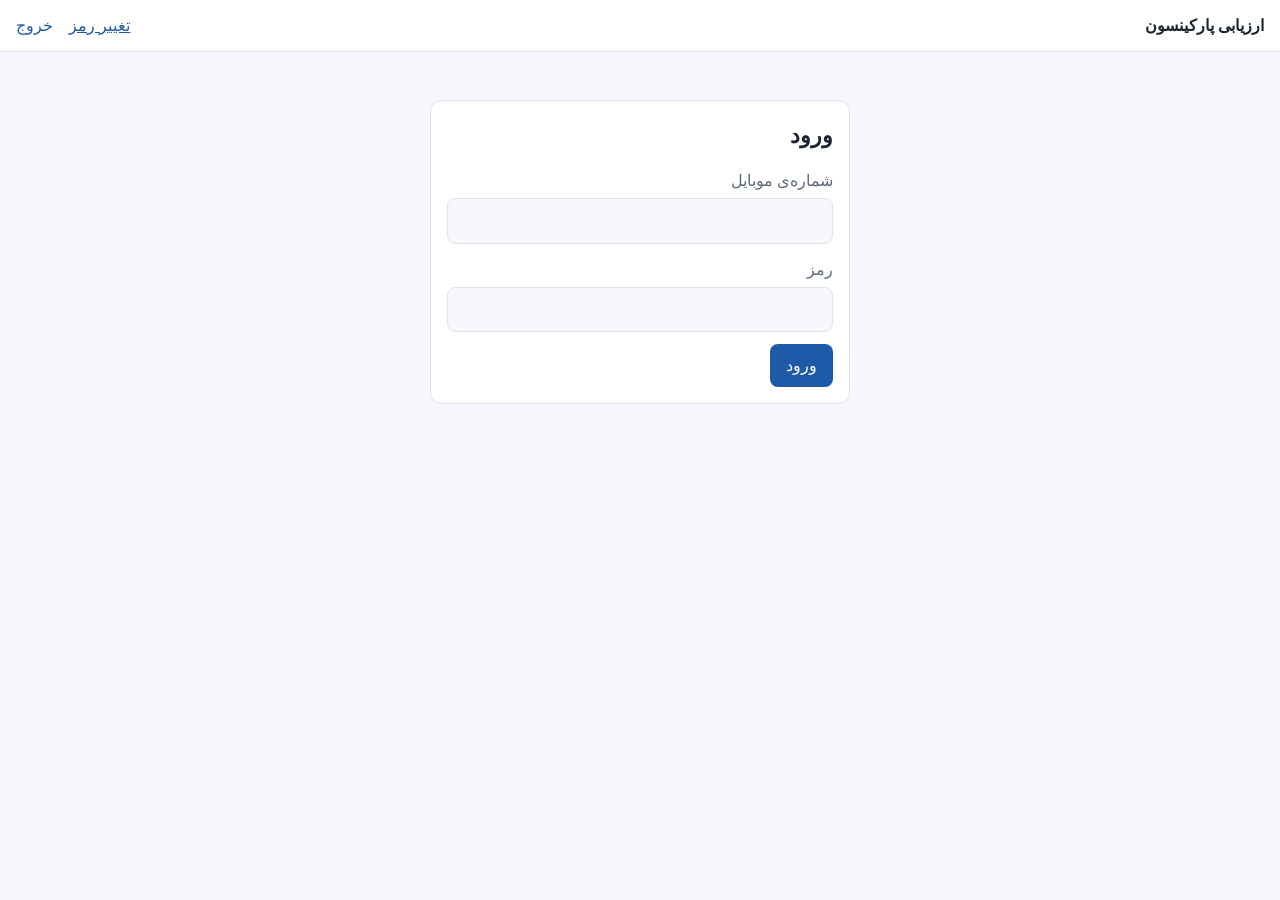
==== server/src/main/resources/static/index.html @ 1001f27d "Add the server, database and doctor web panel A separate Gradle project in server/ (Kotlin, Ktor, Po" ====
<!doctype html>
<html lang="fa" dir="rtl">
<head>
    <meta charset="utf-8">
    <meta name="viewport" content="width=device-width, initial-scale=1">
    <title>پنل پزشک پارکینسون</title>
    <link rel="stylesheet" href="style.css">
    <script src="app.js" defer></script>
</head>
<body>
<header class="top">
    <a class="brand" href="#">ارزیابی پارکینسون</a>
    <nav id="nav" hidden>
        <span id="who"></span>
        <a href="#password">تغییر رمز</a>
        <button type="button" id="logout" class="link">خروج</button>
    </nav>
</header>
<main id="view" aria-live="polite"></main>
</body>
</html>
---- server/src/main/resources/static/style.css ----
:root {
    --bg: #f5f7fa;
    --card: #ffffff;
    --text: #1c2430;
    --muted: #5f6b7a;
    --line: #dde3ea;
    --primary: #1e5aa8;
    --on: #2e7d32;
    --off: #e65100;
    --error: #b3261e;
}

@media (prefers-color-scheme: dark) {
    :root {
        --bg: #12161c;
        --card: #1b2129;
        --text: #e6eaf0;
        --muted: #9aa6b4;
        --line: #2c3540;
        --primary: #8ab4f8;
        --on: #81c784;
        --off: #ffb74d;
        --error: #f2b8b5;
    }
}

* { box-sizing: border-box; }

body {
    margin: 0;
    background: var(--bg);
    color: var(--text);
    font-family: Vazirmatn, Tahoma, "Segoe UI", sans-serif;
    line-height: 1.7;
}

.top {
    display: flex;
    justify-content: space-between;
    align-items: center;
    flex-wrap: wrap;
    gap: 8px;
    padding: 12px 16px;
    background: var(--card);
    border-bottom: 1px solid var(--line);
}

.top nav { display: flex; gap: 16px; align-items: center; }
.brand { font-weight: bold; color: var(--text); text-decoration: none; }
a { color: var(--primary); }

main { max-width: 1100px; margin: 0 auto; padding: 16px; }

.card {
    background: var(--card);
    border: 1px solid var(--line);
    border-radius: 12px;
    padding: 16px;
    margin-bottom: 16px;
    overflow-x: auto;
}

.narrow { max-width: 420px; margin: 32px auto; }
h1 { font-size: 1.4rem; margin: 0 0 12px; }
h2 { font-size: 1.15rem; margin: 0 0 12px; }

.row { display: flex; justify-content: space-between; align-items: center; flex-wrap: wrap; gap: 8px; }

.field { display: block; margin-bottom: 12px; }
.field span { display: block; margin-bottom: 4px; color: var(--muted); }

input {
    width: 100%;
    padding: 8px 10px;
    font: inherit;
    color: inherit;
    background: var(--bg);
    border: 1px solid var(--line);
    border-radius: 8px;
}

input[type="search"] { margin-bottom: 12px; }

button {
    font: inherit;
    padding: 8px 16px;
    border: none;
    border-radius: 8px;
    background: var(--primary);
    color: var(--card);
    cursor: pointer;
}

button:disabled { opacity: 0.6; cursor: default; }
button.small { padding: 4px 10px; font-size: 0.9rem; }
button.secondary { background: transparent; color: var(--primary); border: 1px solid var(--primary); }
button.link { background: none; color: var(--primary); padding: 0; }

table { width: 100%; border-collapse: collapse; }
th, td { text-align: start; padding: 8px; border-bottom: 1px solid var(--line); vertical-align: top; }
th { color: var(--muted); font-weight: normal; white-space: nowrap; }
tr.clickable { cursor: pointer; }
tr.clickable:hover { background: var(--bg); }

.ltr { direction: ltr; unicode-bidi: isolate; }
.muted { color: var(--muted); }
.error { color: var(--error); }

.invite { border: 1px dashed var(--primary); border-radius: 12px; padding: 12px; margin-bottom: 16px; text-align: center; }
.invite .code { font-size: 2rem; font-weight: bold; letter-spacing: 4px; margin: 0; }

.facts { display: grid; grid-template-columns: repeat(auto-fill, minmax(180px, 1fr)); gap: 8px 16px; margin: 0; }
.facts dt { color: var(--muted); font-size: 0.9rem; }
.facts dd { margin: 0; }

.chips { display: flex; flex-wrap: wrap; gap: 8px; margin-bottom: 12px; }
.chip { background: transparent; color: var(--text); border: 1px solid var(--line); border-radius: 16px; padding: 4px 12px; }
.chip.on { background: var(--primary); color: var(--card); border-color: var(--primary); }

.chart svg { width: 100%; max-width: 640px; height: auto; display: block; }
.grid { stroke: var(--line); stroke-width: 1; }
.axis { fill: var(--muted); font-size: 11px; }
.trend { fill: none; stroke: var(--muted); stroke-width: 1.5; }
.dot { stroke: var(--card); stroke-width: 1.5; }
.dot.on { fill: var(--on); }
.dot.off { fill: var(--off); }
.dot.unsure, .dot.none { fill: var(--card); stroke: var(--muted); }

.legend { display: flex; gap: 16px; flex-wrap: wrap; }
.legend .item { display: inline-flex; align-items: center; gap: 6px; }
.legend .key { display: inline-block; width: 10px; height: 10px; border-radius: 50%; }
.key.on { background: var(--on); }
.key.off { background: var(--off); }
.key.none { border: 1px solid var(--muted); }

.metrics { margin: 4px 0 0; font-size: 0.85rem; }
.metrics div { display: flex; gap: 8px; }
.metrics dt { color: var(--muted); }
.metrics dd { margin: 0; }
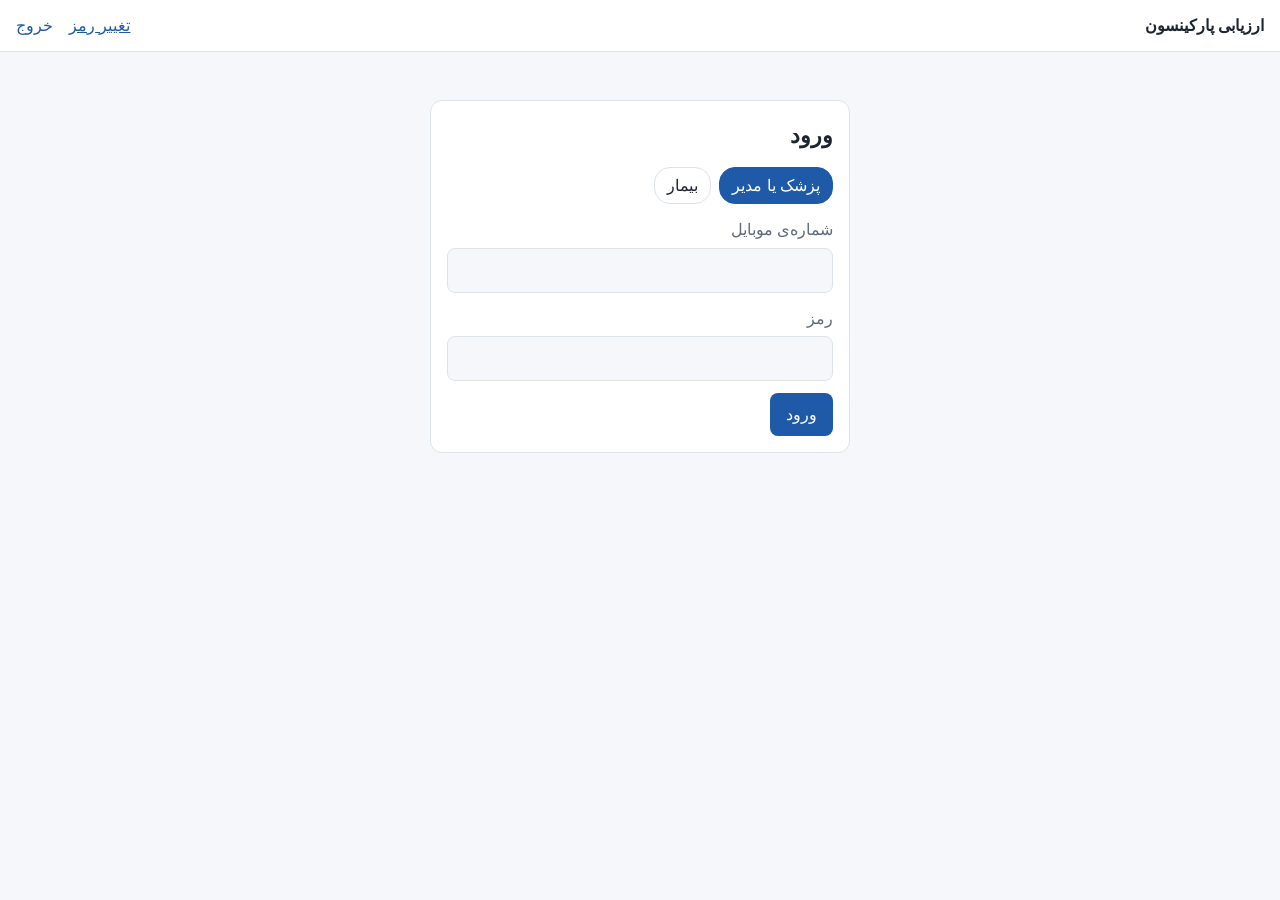
==== commit bdd9b525: "Stage 4: voice and video calls between doctor and patient Doctors call from a patient's page, patien" ====
--- a/server/src/main/resources/static/index.html
+++ b/server/src/main/resources/static/index.html
@@ -5,6 +5,7 @@
     <meta name="viewport" content="width=device-width, initial-scale=1">
     <title>پنل پزشک پارکینسون</title>
     <link rel="stylesheet" href="style.css">
+    <script src="calls.js" defer></script>
     <script src="app.js" defer></script>
 </head>
 <body>
--- a/server/src/main/resources/static/style.css
+++ b/server/src/main/resources/static/style.css
@@ -137,3 +137,109 @@
 .metrics div { display: flex; gap: 8px; }
 .metrics dt { color: var(--muted); }
 .metrics dd { margin: 0; }
+
+textarea {
+    width: 100%;
+    padding: 8px 10px;
+    font: inherit;
+    color: inherit;
+    background: var(--bg);
+    border: 1px solid var(--line);
+    border-radius: 8px;
+    resize: vertical;
+}
+
+.check { display: flex; align-items: center; gap: 8px; margin-bottom: 12px; }
+.check input { width: auto; }
+a.chip { text-decoration: none; }
+
+.badge {
+    display: inline-block;
+    padding: 0 8px;
+    border-radius: 10px;
+    background: var(--off);
+    color: var(--card);
+    font-size: 0.8rem;
+    margin: 0;
+}
+
+.grid { display: grid; grid-template-columns: repeat(auto-fill, minmax(260px, 1fr)); gap: 12px; }
+.stat { border: 1px solid var(--line); border-radius: 10px; padding: 12px; }
+.stat.warn { border-color: var(--off); }
+.stat h3 { font-size: 1rem; margin: 0 0 6px; }
+.stat dl { margin: 6px 0 0; }
+.stat dl div { display: flex; justify-content: space-between; gap: 8px; }
+.stat dt { color: var(--muted); }
+.stat dd { margin: 0; text-align: end; }
+
+.notes { display: flex; flex-direction: column; gap: 8px; margin-top: 12px; }
+.note { border-inline-start: 3px solid var(--primary); padding: 4px 12px; }
+.note-text { margin: 0; white-space: pre-wrap; }
+.small { font-size: 0.85rem; margin: 0; }
+
+/* Messages */
+.badge.new { background: var(--primary); color: var(--card); }
+.chat-list {
+    display: flex;
+    flex-direction: column;
+    gap: 8px;
+    max-height: 420px;
+    overflow-y: auto;
+    padding: 4px;
+    margin-bottom: 12px;
+}
+.bubble { max-width: 80%; padding: 8px 12px; border-radius: 12px; border: 1px solid var(--line); }
+.bubble p { margin: 2px 0; }
+.bubble.mine { align-self: flex-start; background: var(--bg); }
+.bubble.theirs { align-self: flex-end; background: var(--card); border-color: var(--primary); }
+.voice audio { max-width: 260px; }
+.composer { display: flex; flex-wrap: wrap; gap: 8px; align-items: flex-end; }
+.composer textarea { flex: 1 1 240px; }
+button.recording { background: var(--error); color: var(--card); border-color: var(--error); }
+
+/* Calls */
+.call-buttons { display: flex; gap: 8px; flex-wrap: wrap; }
+.call-overlay {
+    position: fixed;
+    inset: auto 16px 16px 16px;
+    max-width: 720px;
+    margin: 0 auto;
+    background: var(--card);
+    border: 1px solid var(--line);
+    border-radius: 16px;
+    box-shadow: 0 8px 32px rgba(0, 0, 0, 0.25);
+    padding: 16px;
+    z-index: 10;
+    text-align: center;
+}
+.call-overlay.video { inset: 16px; display: flex; flex-direction: column; }
+.call-title { font-size: 1.2rem; font-weight: bold; margin: 4px 0; }
+.call-status, .call-timer { margin: 4px 0; color: var(--muted); }
+.call-media { position: relative; flex: 1; min-height: 0; }
+.call-overlay:not(.video) .call-media { height: 0; overflow: hidden; }
+.call-remote { width: 100%; height: 100%; max-height: 70vh; background: #000; border-radius: 12px; object-fit: contain; }
+.call-local {
+    position: absolute;
+    left: 8px;
+    bottom: 8px;
+    width: 28%;
+    max-width: 180px;
+    border-radius: 8px;
+    border: 2px solid var(--card);
+    background: #000;
+}
+.call-actions { display: flex; gap: 8px; justify-content: center; flex-wrap: wrap; margin-top: 12px; }
+button.danger { background: var(--error); color: var(--card); }
+button.accept { background: var(--on); color: var(--card); }
+.call-notice {
+    position: fixed;
+    bottom: 16px;
+    left: 50%;
+    transform: translateX(-50%);
+    background: var(--text);
+    color: var(--bg);
+    padding: 8px 16px;
+    border-radius: 8px;
+    z-index: 11;
+}
+body.call-page { min-height: 100vh; }
